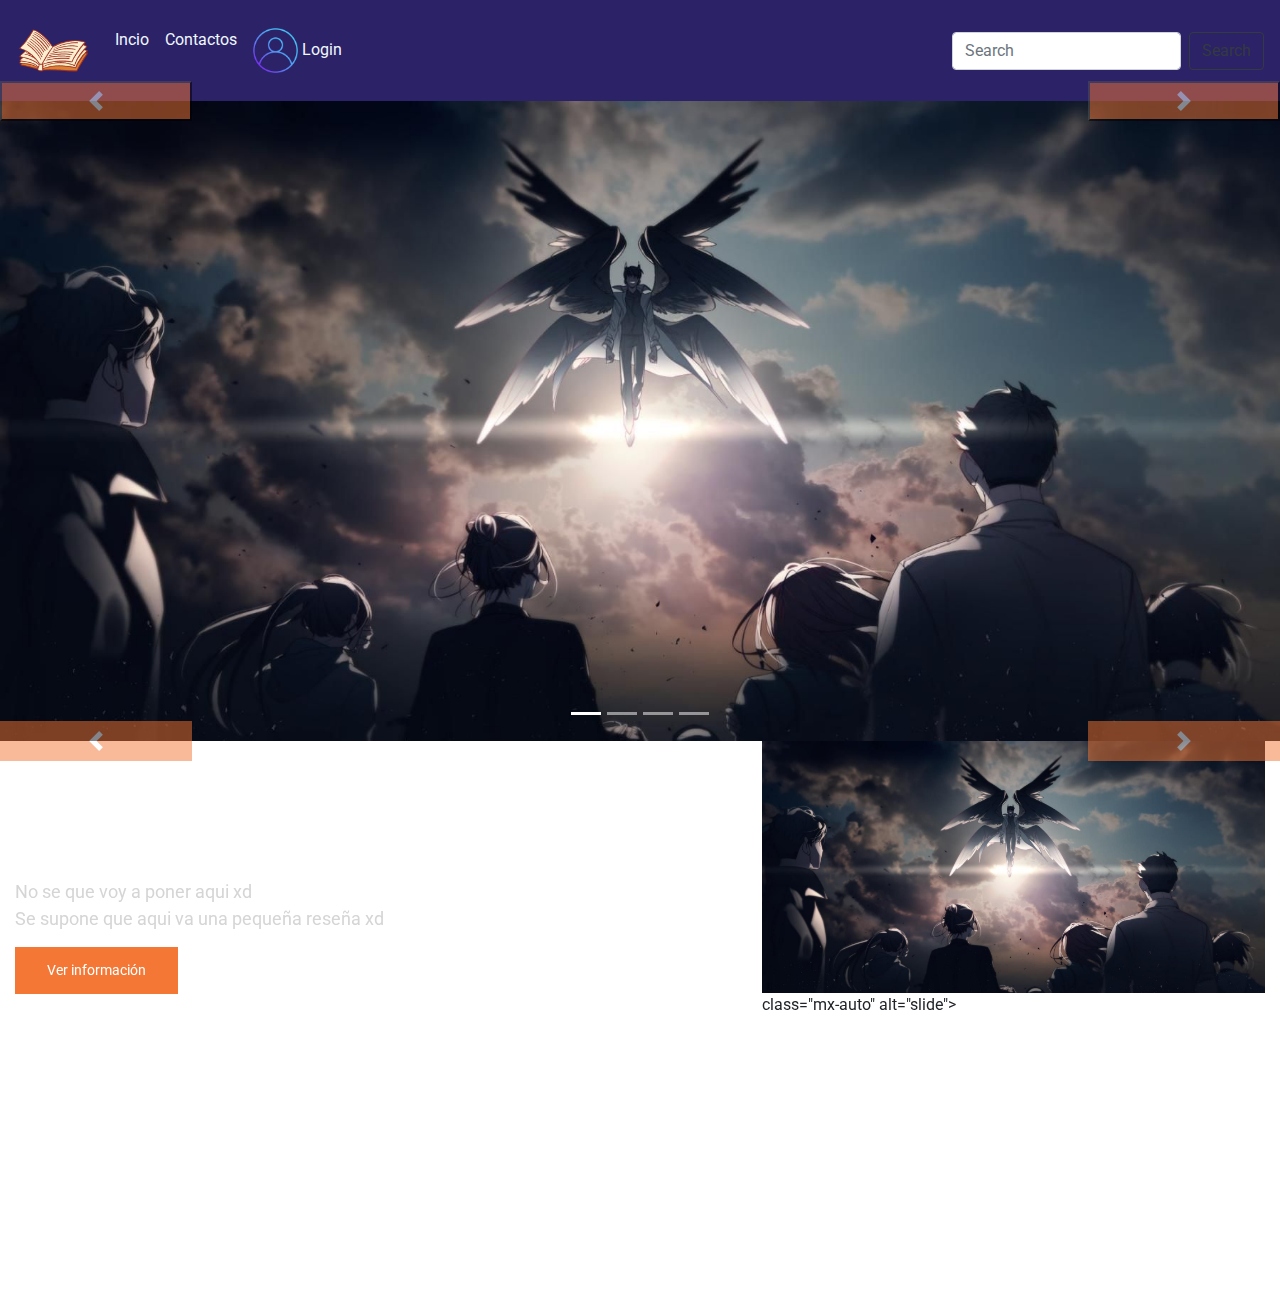
==== index.html @ 4654312c "primera version" ====
<!DOCTYPE html>
<html lang="en">

<head>
    <meta charset="UTF-8">
    <meta name="viewport" content="width=device-width, initial-scale=1.0">
    <title>Inicio</title>
    <link rel="stylesheet" href="https://cdn.jsdelivr.net/npm/bootstrap@4.6.2/dist/css/bootstrap.min.css"
        integrity="sha384-xOolHFLEh07PJGoPkLv1IbcEPTNtaed2xpHsD9ESMhqIYd0nLMwNLD69Npy4HI+N" crossorigin="anonymous">
    <link rel="stylesheet" href="../css/styles.css">
    <link href="//maxcdn.bootstrapcdn.com/bootstrap/4.1.1/css/bootstrap.min.css" rel="stylesheet" id="bootstrap-css">
    <script src="//maxcdn.bootstrapcdn.com/bootstrap/4.1.1/js/bootstrap.min.js"></script>
    <script src="//cdnjs.cloudflare.com/ajax/libs/jquery/3.2.1/jquery.min.js"></script>
    <!------ Include the above in your HEAD tag ---------->

    <link href="//maxcdn.bootstrapcdn.com/bootstrap/4.0.0/css/bootstrap.min.css" rel="stylesheet" id="bootstrap-css">
    <script src="//maxcdn.bootstrapcdn.com/bootstrap/4.0.0/js/bootstrap.min.js"></script>
    <script src="//code.jquery.com/jquery-1.11.1.min.js"></script>
    <!------ Include the above in your HEAD tag ---------->

    <link href="https://raw.githubusercontent.com/daneden/animate.css/master/animate.css" rel="stylesheet">

    <link href="https://raw.githubusercontent.com/daneden/animate.css/master/animate.css" rel="stylesheet">
</head>

<body>
    <!--Barra de navegacion -->
    <header>
        <nav class="navbar navbar-expand-lg navbar-lignt">
            <a class="navbar-brand" href="./index.html">
                <img height="75" src="./imagenes/logo.png" alt="">
            </a>
            <button class="navbar-toggler" type="button" data-toggle="collapse" data-target="#navbarSupportedContent"
                aria-controls="navbarSupportedContent" aria-expanded="false" aria-label="Toggle navigation">
                <span class="navbar-toggler-icon"></span>
            </button>
            <div class="collapse navbar-collapse" id="navbarSupportedContent">
                <ul class="navbar-nav mr-auto">
                    <li class="nav-item active">
                        <a class="nav-link" href="./index.html">Incio<span class="sr-only">(current)</span></a>
                    </li>
                    <li class="nav-item">
                        <a class="nav-link" href="./vistas/contactus.html">Contactos</a>
                    </li>
                    <li class="nav-item">
                        <a class="nav-link" href="./vistas/signin.html">
                            <img height="45" src="./imagenes/login.png" alt="">
                            Login
                        </a>
                    </li>
                </ul>
                <form class="form-inline my-2 my-lg-0">
                    <input class="form-control mr-sm-2" type="search" placeholder="Search" aria-label="Search">
                    <button class="btn btn-outline-dark my-2 my-sm-0" type="submit">Search</button>
                </form>
            </div>
        </nav>
    </header>

    <div class="banner">
        <!-- Carrusel de Novelas-->
        <div id="carouselExampleIndicators" class="carousel slide" data-ride="carousel">
            <ol class="carousel-indicators">
                <li data-target="#carouselExampleIndicators" data-slide-to="0" class="active"></li>
                <li data-target="#carouselExampleIndicators" data-slide-to="1"></li>
                <li data-target="#carouselExampleIndicators" data-slide-to="2"></li>
                <li data-target="#carouselExampleIndicators" data-slide-to="3"></li>
            </ol>
            <div class="carousel-inner">
                <div class="carousel-item active">
                    <img src="./imagenes/LO.jpg" class="d-block w-100" alt="...">
                </div>
                <div class="carousel-item">
                    <img src="./imagenes/ORV.jpg" class="d-block w-100" alt="...">
                </div>
                <div class="carousel-item">
                    <img src="./imagenes/CSSS.jpg" class="d-block w-100" alt="...">
                </div>
                <div class="carousel-item">
                    <img src="./imagenes/ReturnMH.png" class="d-block w-100" alt="...">
                </div>
            </div>
            <button class="carousel-control-prev" type="button" data-target="#carouselExampleIndicators"
                data-slide="prev">
                <span class="carousel-control-prev-icon" aria-hidden="true"></span>
                <span class="sr-only">Previous</span>
            </button>
            <button class="carousel-control-next" type="button" data-target="#carouselExampleIndicators"
                data-slide="next">
                <span class="carousel-control-next-icon" aria-hidden="true"></span>
                <span class="sr-only">Next</span>
            </button>
        </div>

    </div>
    <div id="myCarousel" class="carousel slide carousel-fade" data-ride="carousel">
        <div class="carousel-inner">
            <div class="carousel-item active">
                <div class="mask flex-center">
                    <div class="container">
                        <div class="row align-items-center">
                            <div class="col-md-7 col-12 order-md-1 order-2">
                                <h4>OVR <br>
                                    awesome product</h4>
                                <p>No se que voy a poner aqui xd <br>
                                    Se supone que aqui va una pequeña reseña xd</p>
                                <a href="./vistas/infoLib.html">Ver información</a>
                            </div>
                            <div class="col-md-5 col-12 order-md-2 order-1"><img src="../imagenes/LO.jpg">
                                    class="mx-auto" alt="slide"></div>
                        </div>
                    </div>
                </div>
            </div>
            <div class="carousel-item">
                <div class="mask flex-center">
                    <div class="container">
                        <div class="row align-items-center">
                            <div class="col-md-7 col-12 order-md-1 order-2">
                                <h4>Present your <br>
                                    awesome product</h4>
                                <p>Lorem ipsum dolor sit amet. Reprehenderit, qui blanditiis quidem rerum <br>
                                    necessitatibus praesentium voluptatum deleniti atque corrupti.</p>
                                <a href="#">BUY NOW</a>
                            </div>
                            <div class="col-md-5 col-12 order-md-2 order-1"><img src="https://i.imgur.com/duWgXRs.png"
                                    class="mx-auto" alt="slide"></div>
                        </div>
                    </div>
                </div>
            </div>
            <div class="carousel-item">
                <div class="mask flex-center">
                    <div class="container">
                        <div class="row align-items-center">
                            <div class="col-md-7 col-12 order-md-1 order-2">
                                <h4>Present your <br>
                                    awesome product</h4>
                                <p>Lorem ipsum dolor sit amet. Reprehenderit, qui blanditiis quidem rerum <br>
                                    necessitatibus praesentium voluptatum deleniti atque corrupti.</p>
                                <a href="#">BUY NOW</a>
                            </div>
                            <div class="col-md-5 col-12 order-md-2 order-1"><img src="https://i.imgur.com/DGkR4OQ.png"
                                    class="mx-auto" alt="slide"></div>
                        </div>
                    </div>
                </div>
            </div>
        </div>
        <a class="carousel-control-prev" href="#myCarousel" role="button" data-slide="prev"> <span
                class="carousel-control-prev-icon" aria-hidden="true"></span> <span class="sr-only">Previous</span> </a>
        <a class="carousel-control-next" href="#myCarousel" role="button" data-slide="next"> <span
                class="carousel-control-next-icon" aria-hidden="true"></span> <span class="sr-only">Next</span> </a>
    </div>
    <!--slide end-->
</body>

</html>
---- css/styles.css ----
@import url('https://fonts.googleapis.com/css2?family=Tangerine|Roboto|Roboto+Condensed');

body {
    font-family: 'Roboto', sans-serif;
    background-color: rgb(21, 22, 74);
    text-align: justify;
    color: rgb(0, 0, 0);
}

.columna {
    background-color: rgb(230, 180, 213);
    padding: 20px;
    margin-top: 20px;
}

h3 {
    padding-top: 10px;
    font-family: 'Tangerine', serif;
    font-size: 50px;
    align-content: center;
}

.columna img {
    width: 100%;
    height: 250px;
    align-content: center;
}

.curso_columna {
    padding: 20px 20px 20px 20px;
}

.curso_columna img {
    width: 100%;
    height: 300px;
    align-content: center;
}

nav {
    background-color: #2c2267;
}

.nav-link {
    color: aliceblue;
}

.info_curso {
    position: absolute;
    width: 50%;
    height: 100%;
    top: 0;
    left: 15px;
    color: rgb(255, 255, 255);
    background: rgba(0, 0, 0, 0.5);
    margin-top: 20px;
    margin-right: 20px;
}

#myCarousel .carousel-item .mask {
    position: absolute;
    top: 0;
    left: 0;
    height: 100%;
    width: 100%;
    background-attachment: fixed;
}

#myCarousel h4 {
    font-size: 50px;
    margin-bottom: 15px;
    color: #FFF;
    line-height: 100%;
    letter-spacing: 0.5px;
    font-weight: 600;
}

#myCarousel p {
    font-size: 18px;
    margin-bottom: 15px;
    color: #d5d5d5;
}

#myCarousel .carousel-item a {
    background: #F47735;
    font-size: 14px;
    color: #FFF;
    padding: 13px 32px;
    display: inline-block;
}

#myCarousel .carousel-item a:hover {
    background: #394fa2;
    text-decoration: none;
}

#myCarousel .carousel-item h4 {
    -webkit-animation-name: fadeInLeft;
    animation-name: fadeInLeft;
}

#myCarousel .carousel-item p {
    -webkit-animation-name: slideInRight;
    animation-name: slideInRight;
}

#myCarousel .carousel-item a {
    -webkit-animation-name: fadeInUp;
    animation-name: fadeInUp;
}

#myCarousel .carousel-item .mask img {
    -webkit-animation-name: slideInRight;
    animation-name: slideInRight;
    display: block;
    height: auto;
    max-width: 100%;
}

#myCarousel h4,
#myCarousel p,
#myCarousel a,
#myCarousel .carousel-item .mask img {
    -webkit-animation-duration: 1s;
    animation-duration: 1.2s;
    -webkit-animation-fill-mode: both;
    animation-fill-mode: both;
}

#myCarousel .container {
    max-width: 1430px;
}

#myCarousel .carousel-item {
    height: 100%;
    min-height: 550px;
}

#myCarousel {
    position: relative;
    z-index: 1;
    background: url(https://i.imgur.com/6axE29k.jpg) center center no-repeat;
    background-size: cover;
}

.carousel-control-next,
.carousel-control-prev {
    height: 40px;
    width: 40px;
    padding: 12px;
    top: 50%;
    bottom: auto;
    transform: translateY(-50%);
    background-color: #f47735;
}


.carousel-item {
    position: relative;
    display: none;
    -webkit-box-align: center;
    -ms-flex-align: center;
    align-items: center;
    width: 100%;
    transition: -webkit-transform .6s ease;
    transition: transform .6s ease;
    transition: transform .6s ease, -webkit-transform .6s ease;
    -webkit-backface-visibility: hidden;
    backface-visibility: hidden;
    -webkit-perspective: 1000px;
    perspective: 1000px;
}

.carousel-fade .carousel-item {
    opacity: 0;
    -webkit-transition-duration: .6s;
    transition-duration: .6s;
    -webkit-transition-property: opacity;
    transition-property: opacity
}

.carousel-fade .carousel-item-next.carousel-item-left,
.carousel-fade .carousel-item-prev.carousel-item-right,
.carousel-fade .carousel-item.active {
    opacity: 1
}

.carousel-fade .carousel-item-left.active,
.carousel-fade .carousel-item-right.active {
    opacity: 0
}

.carousel-fade .carousel-item-left.active,
.carousel-fade .carousel-item-next,
.carousel-fade .carousel-item-prev,
.carousel-fade .carousel-item-prev.active,
.carousel-fade .carousel-item.active {
    -webkit-transform: translateX(0);
    -ms-transform: translateX(0);
    transform: translateX(0)
}

@supports (transform-style:preserve-3d) {

    .carousel-fade .carousel-item-left.active,
    .carousel-fade .carousel-item-next,
    .carousel-fade .carousel-item-prev,
    .carousel-fade .carousel-item-prev.active,
    .carousel-fade .carousel-item.active {
        -webkit-transform: translate3d(0, 0, 0);
        transform: translate3d(0, 0, 0)
    }
}

.carousel-fade .carousel-item-left.active,
.carousel-fade .carousel-item-next,
.carousel-fade .carousel-item-prev,
.carousel-fade .carousel-item-prev.active,
.carousel-fade .carousel-item.active {
    -webkit-transform: translate3d(0, 0, 0);
    transform: translate3d(0, 0, 0);
}



@-webkit-keyframes fadeInLeft {
    from {
        opacity: 0;
        -webkit-transform: translate3d(-100%, 0, 0);
        transform: translate3d(-100%, 0, 0);
    }

    to {
        opacity: 1;
        -webkit-transform: translate3d(0, 0, 0);
        transform: translate3d(0, 0, 0);
    }
}

@keyframes fadeInLeft {
    from {
        opacity: 0;
        -webkit-transform: translate3d(-100%, 0, 0);
        transform: translate3d(-100%, 0, 0);
    }

    to {
        opacity: 1;
        -webkit-transform: translate3d(0, 0, 0);
        transform: translate3d(0, 0, 0);
    }
}

.fadeInLeft {
    -webkit-animation-name: fadeInLeft;
    animation-name: fadeInLeft;
}

@-webkit-keyframes fadeInUp {
    from {
        opacity: 0;
        -webkit-transform: translate3d(0, 100%, 0);
        transform: translate3d(0, 100%, 0);
    }

    to {
        opacity: 1;
        -webkit-transform: translate3d(0, 0, 0);
        transform: translate3d(0, 0, 0);
    }
}

@keyframes fadeInUp {
    from {
        opacity: 0;
        -webkit-transform: translate3d(0, 100%, 0);
        transform: translate3d(0, 100%, 0);
    }

    to {
        opacity: 1;
        -webkit-transform: translate3d(0, 0, 0);
        transform: translate3d(0, 0, 0);
    }
}

.fadeInUp {
    -webkit-animation-name: fadeInUp;
    animation-name: fadeInUp;
}

@-webkit-keyframes slideInRight {
    from {
        -webkit-transform: translate3d(100%, 0, 0);
        transform: translate3d(100%, 0, 0);
        visibility: visible;
    }

    to {
        -webkit-transform: translate3d(0, 0, 0);
        transform: translate3d(0, 0, 0);
    }
}

@keyframes slideInRight {
    from {
        -webkit-transform: translate3d(100%, 0, 0);
        transform: translate3d(100%, 0, 0);
        visibility: visible;
    }

    to {
        -webkit-transform: translate3d(0, 0, 0);
        transform: translate3d(0, 0, 0);
    }
}

.slideInRight {
    -webkit-animation-name: slideInRight;
    animation-name: slideInRight;
}
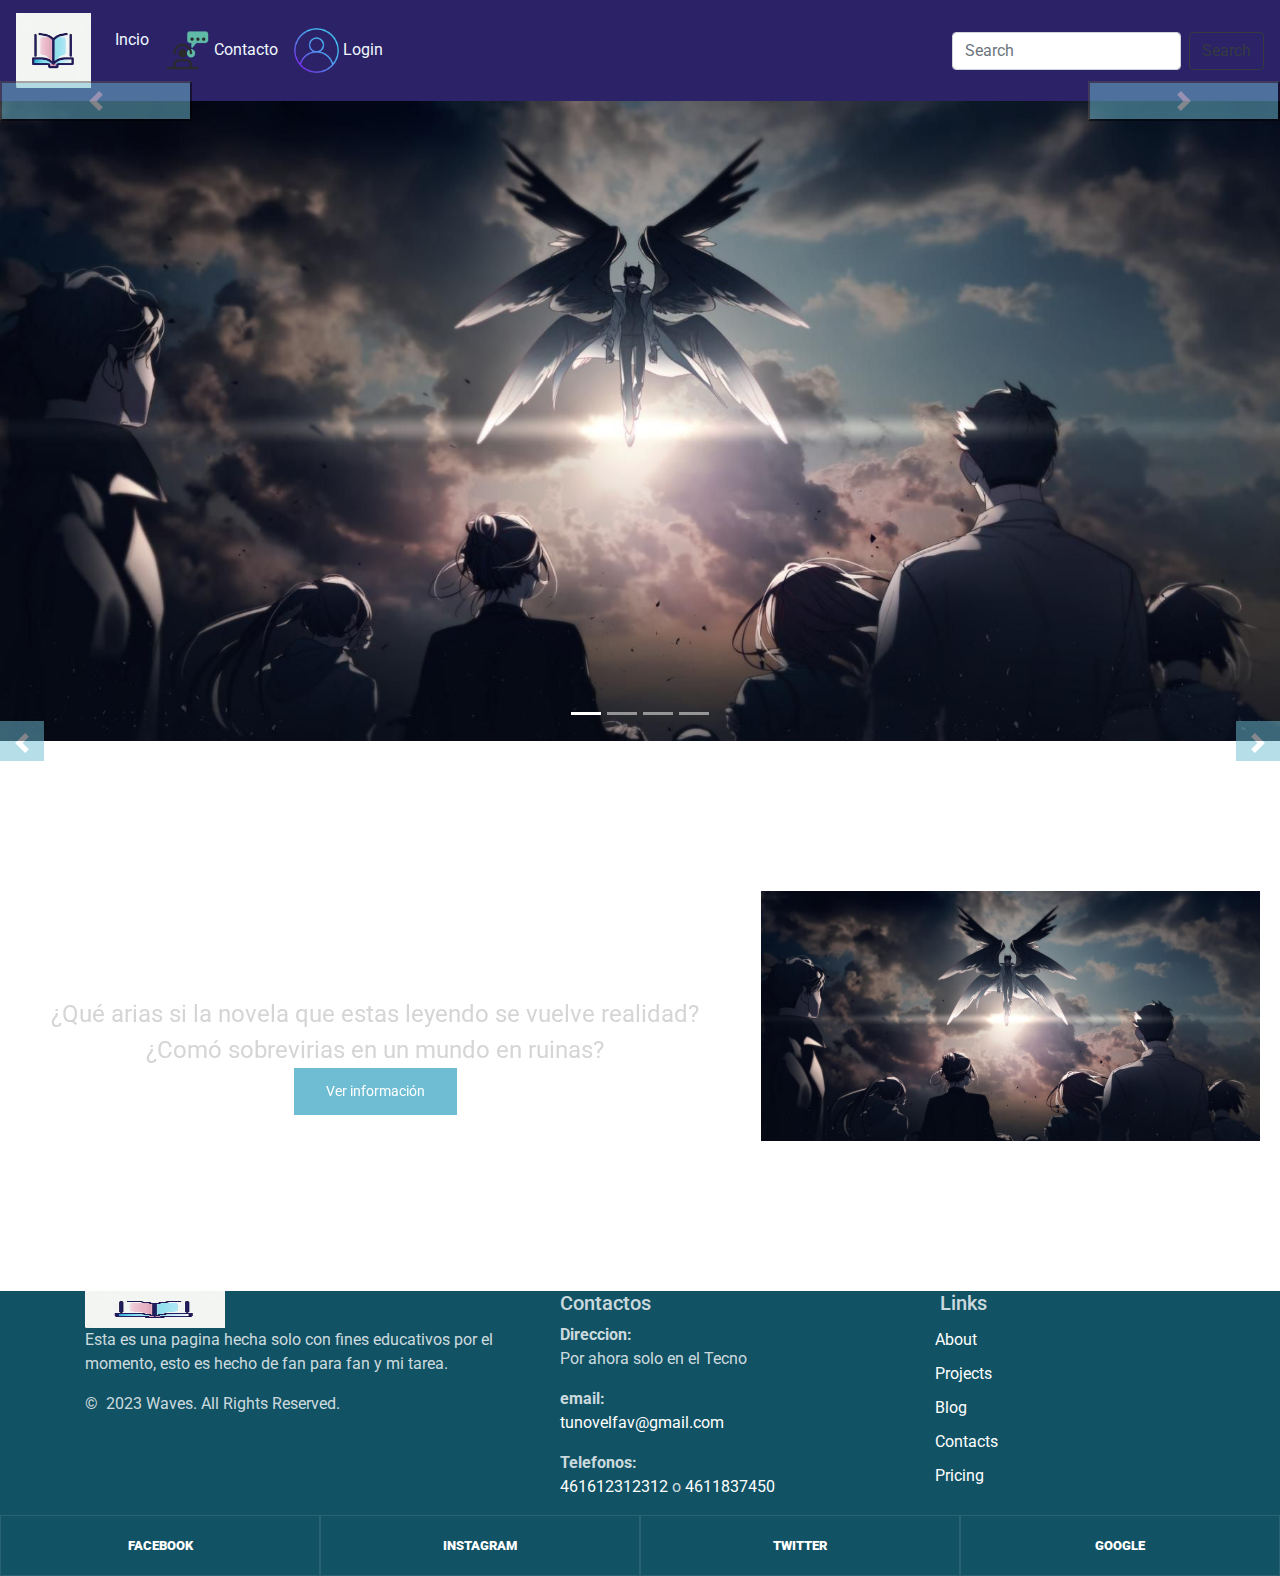
==== commit c091219f: "version2" ====
--- a/index.html
+++ b/index.html
@@ -28,7 +28,7 @@
     <header>
         <nav class="navbar navbar-expand-lg navbar-lignt">
             <a class="navbar-brand" href="./index.html">
-                <img height="75" src="./imagenes/logo.png" alt="">
+                <img height="75" src="./imagenes/logo.jpeg" alt="">
             </a>
             <button class="navbar-toggler" type="button" data-toggle="collapse" data-target="#navbarSupportedContent"
                 aria-controls="navbarSupportedContent" aria-expanded="false" aria-label="Toggle navigation">
@@ -40,7 +40,10 @@
                         <a class="nav-link" href="./index.html">Incio<span class="sr-only">(current)</span></a>
                     </li>
                     <li class="nav-item">
-                        <a class="nav-link" href="./vistas/contactus.html">Contactos</a>
+                        <a class="nav-link" href="./vistas/contactus.html">
+                            <img height="45" src="./imagenes/contacto.png" alt="">
+                            Contacto
+                        </a>
                     </li>
                     <li class="nav-item">
                         <a class="nav-link" href="./vistas/signin.html">
@@ -101,12 +104,12 @@
                         <div class="row align-items-center">
                             <div class="col-md-7 col-12 order-md-1 order-2">
                                 <h4>OVR <br>
-                                    awesome product</h4>
-                                <p>No se que voy a poner aqui xd <br>
-                                    Se supone que aqui va una pequeña reseña xd</p>
+                                    Lector Omnisciente</h4>
+                                <p>¿Qué arias si la novela que estas leyendo se vuelve realidad?<br>
+                                    ¿Comó sobrevirias en un mundo en ruinas?</p>
                                 <a href="./vistas/infoLib.html">Ver información</a>
                             </div>
-                            <div class="col-md-5 col-12 order-md-2 order-1"><img src="../imagenes/LO.jpg">
+                            <div class="col-md-5 col-12 order-md-2 order-1"><img src="../imagenes/LO.jpg"
                                     class="mx-auto" alt="slide"></div>
                         </div>
                     </div>
@@ -117,13 +120,13 @@
                     <div class="container">
                         <div class="row align-items-center">
                             <div class="col-md-7 col-12 order-md-1 order-2">
-                                <h4>Present your <br>
-                                    awesome product</h4>
-                                <p>Lorem ipsum dolor sit amet. Reprehenderit, qui blanditiis quidem rerum <br>
-                                    necessitatibus praesentium voluptatum deleniti atque corrupti.</p>
+                                <h4>TCF <br>
+                                    La basura de la familia del conde</h4>
+                                <p>¿Qué harias si despertaras como un personaje basura? <br>
+                                    ¿Como sobrevivirias sin involucrarte?</p>
                                 <a href="#">BUY NOW</a>
                             </div>
-                            <div class="col-md-5 col-12 order-md-2 order-1"><img src="https://i.imgur.com/duWgXRs.png"
+                            <div class="col-md-5 col-12 order-md-2 order-1"><img src="./imagenes/TCF.jpeg"
                                     class="mx-auto" alt="slide"></div>
                         </div>
                     </div>
@@ -134,13 +137,14 @@
                     <div class="container">
                         <div class="row align-items-center">
                             <div class="col-md-7 col-12 order-md-1 order-2">
-                                <h4>Present your <br>
-                                    awesome product</h4>
-                                <p>Lorem ipsum dolor sit amet. Reprehenderit, qui blanditiis quidem rerum <br>
-                                    necessitatibus praesentium voluptatum deleniti atque corrupti.</p>
+                                <h4>RMH <br>
+                                    El Retorno del Monte Hua</h4>
+                                <p>¿Que harias si despertaras y ves que tu hogar que una vez existio ahora no existe?
+                                    <br>
+                                    Todo por lo que luchaste, no valio la pena y es tu responsabilidad</p>
                                 <a href="#">BUY NOW</a>
                             </div>
-                            <div class="col-md-5 col-12 order-md-2 order-1"><img src="https://i.imgur.com/DGkR4OQ.png"
+                            <div class="col-md-5 col-12 order-md-2 order-1"><img src="./imagenes/ReturnMH.png"
                                     class="mx-auto" alt="slide"></div>
                         </div>
                     </div>
@@ -153,6 +157,62 @@
                 class="carousel-control-next-icon" aria-hidden="true"></span> <span class="sr-only">Next</span> </a>
     </div>
     <!--slide end-->
+
+    <!--Footwe-->
+    <footer class="section footer-classic context-dark bg-image" style="background: #115264;">
+        <div class="container">
+            <div class="row row-30">
+                <div class="col-md-4 col-xl-5">
+                    <div class="pr-xl-4"><a class="brand" href="../index.html"><img class="brand-logo-light"
+                                src="images/agency/logo-inverse-140x37.png" alt="" width="140" height="37"
+                                srcset="../imagenes/logo.jpeg"></a>
+                        <p>Esta es una pagina hecha solo con fines educativos por el momento,
+                            esto es hecho de fan para fan y mi tarea.</p>
+                        <!-- Rights-->
+                        <p class="rights"><span>©  </span><span
+                                class="copyright-year">2023</span><span> </span><span>Waves</span><span>. </span><span>All
+                                Rights Reserved.</span></p>
+                    </div>
+                </div>
+                <div class="col-md-4">
+                    <h5>Contactos</h5>
+                    <dl class="contact-list">
+                        <dt>Direccion:</dt>
+                        <dd>Por ahora solo en el Tecno</dd>
+                    </dl>
+                    <dl class="contact-list">
+                        <dt>email:</dt>
+                        <dd><a href="mailto:#">tunovelfav@gmail.com</a></dd>
+                    </dl>
+                    <dl class="contact-list">
+                        <dt>Telefonos:</dt>
+                        <dd><a href="tel:#">461612312312</a> <span>o</span> <a href="tel:#">4611837450</a>
+                        </dd>
+                    </dl>
+                </div>
+                <div class="col-md-4 col-xl-3">
+                    <h5>Links</h5>
+                    <ul class="nav-list">
+                        <li><a href="#">About</a></li>
+                        <li><a href="#">Projects</a></li>
+                        <li><a href="#">Blog</a></li>
+                        <li><a href="../vistas/contactus.html">Contacts</a></li>
+                        <li><a href="#">Pricing</a></li>
+                    </ul>
+                </div>
+            </div>
+        </div>
+        <div class="row no-gutters social-container">
+            <div class="col"><a class="social-inner" href="#"><span
+                        class="icon mdi mdi-facebook"></span><span>Facebook</span></a></div>
+            <div class="col"><a class="social-inner" href="#"><span
+                        class="icon mdi mdi-instagram"></span><span>instagram</span></a></div>
+            <div class="col"><a class="social-inner" href="#"><span
+                        class="icon mdi mdi-twitter"></span><span>twitter</span></a></div>
+            <div class="col"><a class="social-inner" href="#"><span
+                        class="icon mdi mdi-youtube-play"></span><span>google</span></a></div>
+        </div>
+    </footer>
 </body>
 
 </html>--- a/css/styles.css
+++ b/css/styles.css
@@ -55,6 +55,10 @@
     margin-top: 20px;
     margin-right: 20px;
 }
+#myCarousel .carousel-item .mask .container {
+    padding: 20px; 
+    text-align: center; 
+}
 
 #myCarousel .carousel-item .mask {
     position: absolute;
@@ -63,6 +67,9 @@
     height: 100%;
     width: 100%;
     background-attachment: fixed;
+    display: flex;
+    align-items: center;
+    height: 100%;
 }
 
 #myCarousel h4 {
@@ -72,16 +79,17 @@
     line-height: 100%;
     letter-spacing: 0.5px;
     font-weight: 600;
+    font-size: 2.5rem;
 }
 
 #myCarousel p {
-    font-size: 18px;
-    margin-bottom: 15px;
+    font-size: 1.5rem;
+    margin-bottom: 20px;
     color: #d5d5d5;
 }
 
 #myCarousel .carousel-item a {
-    background: #F47735;
+    background: #6EBDD3;
     font-size: 14px;
     color: #FFF;
     padding: 13px 32px;
@@ -114,6 +122,11 @@
     display: block;
     height: auto;
     max-width: 100%;
+    width: auto;
+    max-height: 100%;
+    max-width: 100%;
+    display: block;
+    margin: 0 auto;
 }
 
 #myCarousel h4,
@@ -124,6 +137,11 @@
     animation-duration: 1.2s;
     -webkit-animation-fill-mode: both;
     animation-fill-mode: both;
+    width: auto;
+    max-height: 100%;
+    max-width: 100%;
+    display: block;
+    margin: 0 auto;
 }
 
 #myCarousel .container {
@@ -133,6 +151,10 @@
 #myCarousel .carousel-item {
     height: 100%;
     min-height: 550px;
+    position: relative;
+    
+    width: 100%;
+    max-height: 600px;
 }
 
 #myCarousel {
@@ -140,6 +162,7 @@
     z-index: 1;
     background: url(https://i.imgur.com/6axE29k.jpg) center center no-repeat;
     background-size: cover;
+    max-height: 600px;
 }
 
 .carousel-control-next,
@@ -150,7 +173,7 @@
     top: 50%;
     bottom: auto;
     transform: translateY(-50%);
-    background-color: #f47735;
+    background-color: #6EBDD3;
 }
 
 
@@ -317,4 +340,55 @@
 .slideInRight {
     -webkit-animation-name: slideInRight;
     animation-name: slideInRight;
+}
+
+
+.context-dark, .bg-gray-dark, .bg-primary {
+    color: rgba(255, 255, 255, 0.8);
+}
+
+.footer-classic a, .footer-classic a:focus, .footer-classic a:active {
+    color: #ffffff;
+}
+.nav-list li {
+    padding-top: 5px;
+    padding-bottom: 5px;
+}
+
+.nav-list li a:hover:before {
+    margin-left: 0;
+    opacity: 1;
+    visibility: visible;
+}
+
+ul, ol {
+    list-style: none;
+    padding: 0;
+    margin: 0;
+}
+
+.social-inner {
+    display: flex;
+    flex-direction: column;
+    align-items: center;
+    width: 100%;
+    padding: 23px;
+    font: 900 13px/1 "Lato", -apple-system, BlinkMacSystemFont, "Segoe UI", Roboto, "Helvetica Neue", Arial, sans-serif;
+    text-transform: uppercase;
+    color: rgba(255, 255, 255, 0.5);
+}
+.social-container .col {
+    border: 1px solid rgba(255, 255, 255, 0.1);
+}
+.nav-list li a:before {
+    content: "\f14f";
+    font: 400 21px/1 "Material Design Icons";
+    color: #4d6de6;
+    display: inline-block;
+    vertical-align: baseline;
+    margin-left: -28px;
+    margin-right: 7px;
+    opacity: 0;
+    visibility: hidden;
+    transition: .22s ease;
 }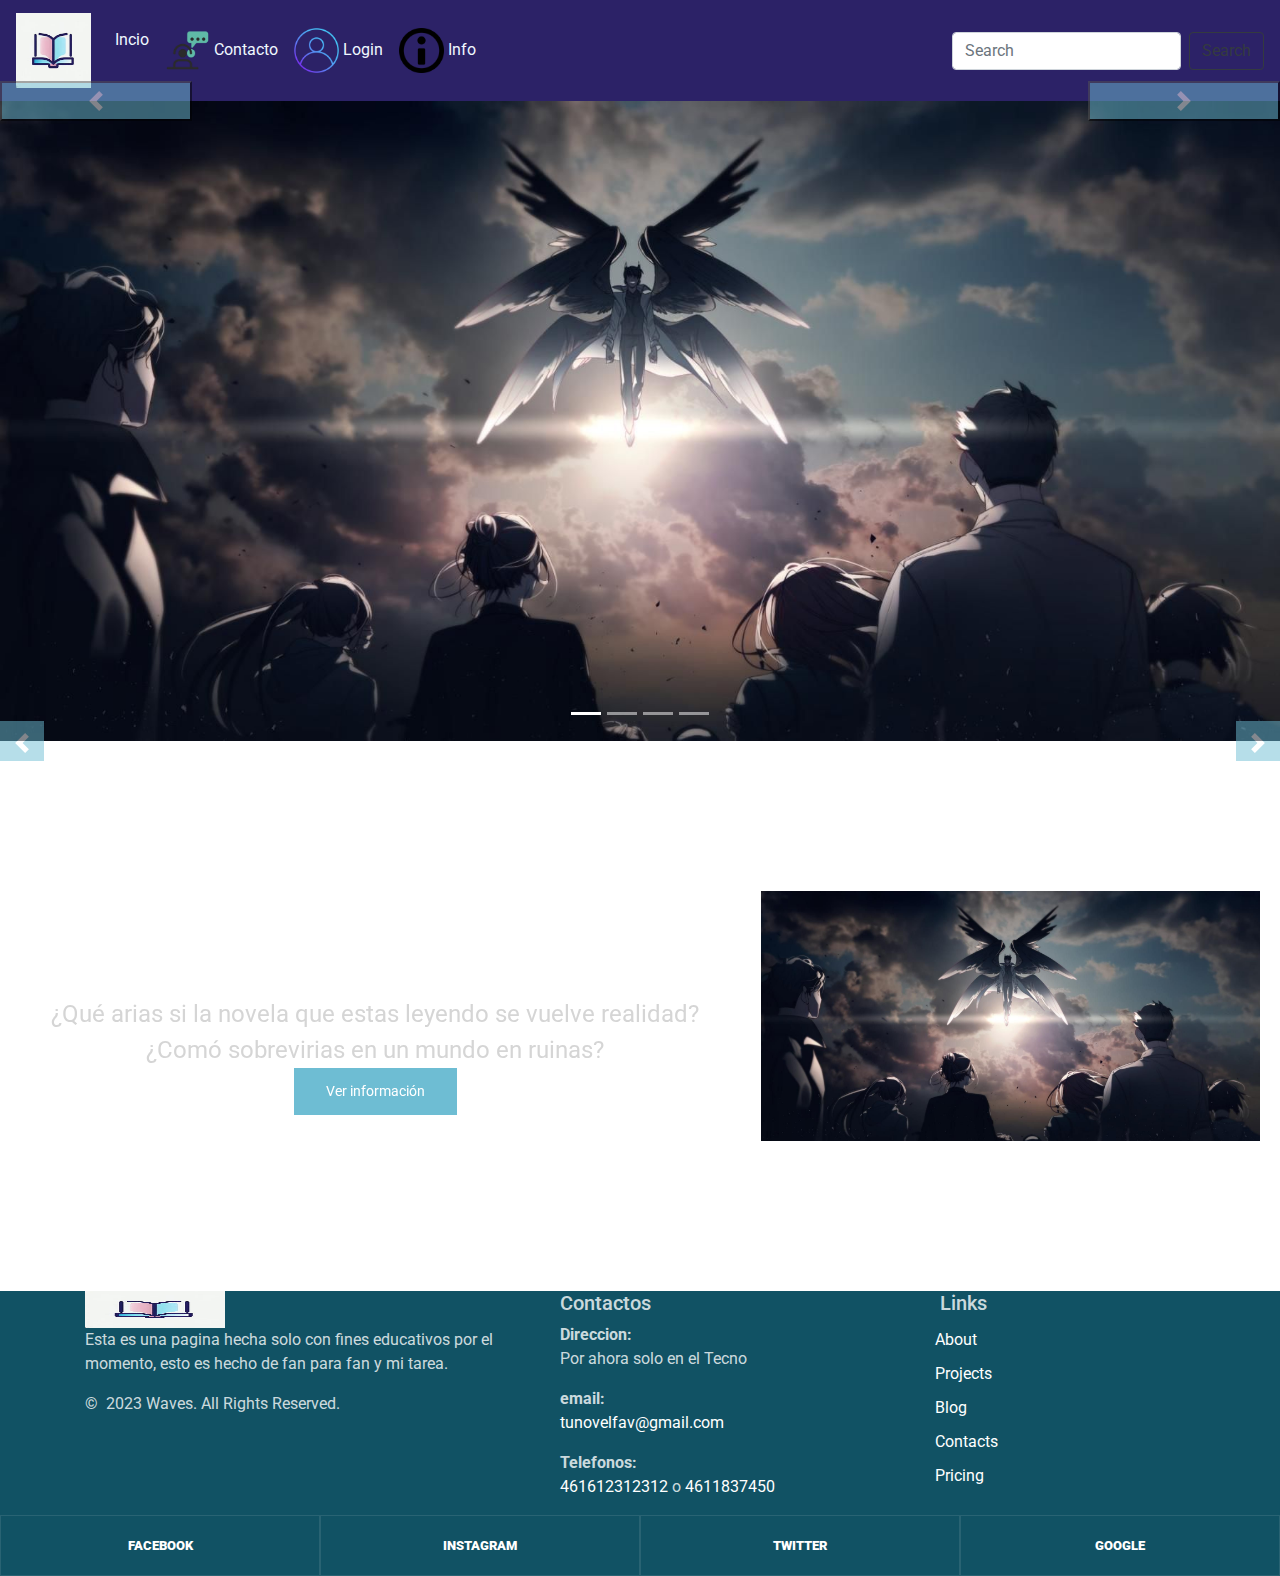
==== commit 620f5a3a: "version3" ====
--- a/index.html
+++ b/index.html
@@ -49,6 +49,12 @@
                         <a class="nav-link" href="./vistas/signin.html">
                             <img height="45" src="./imagenes/login.png" alt="">
                             Login
+                        </a>
+                    </li>
+                    <li class="nav-item">
+                        <a class="nav-link" href="./vistas/info.html">
+                            <img height="45" src="./imagenes/info.png" alt="">
+                            Info
                         </a>
                     </li>
                 </ul>
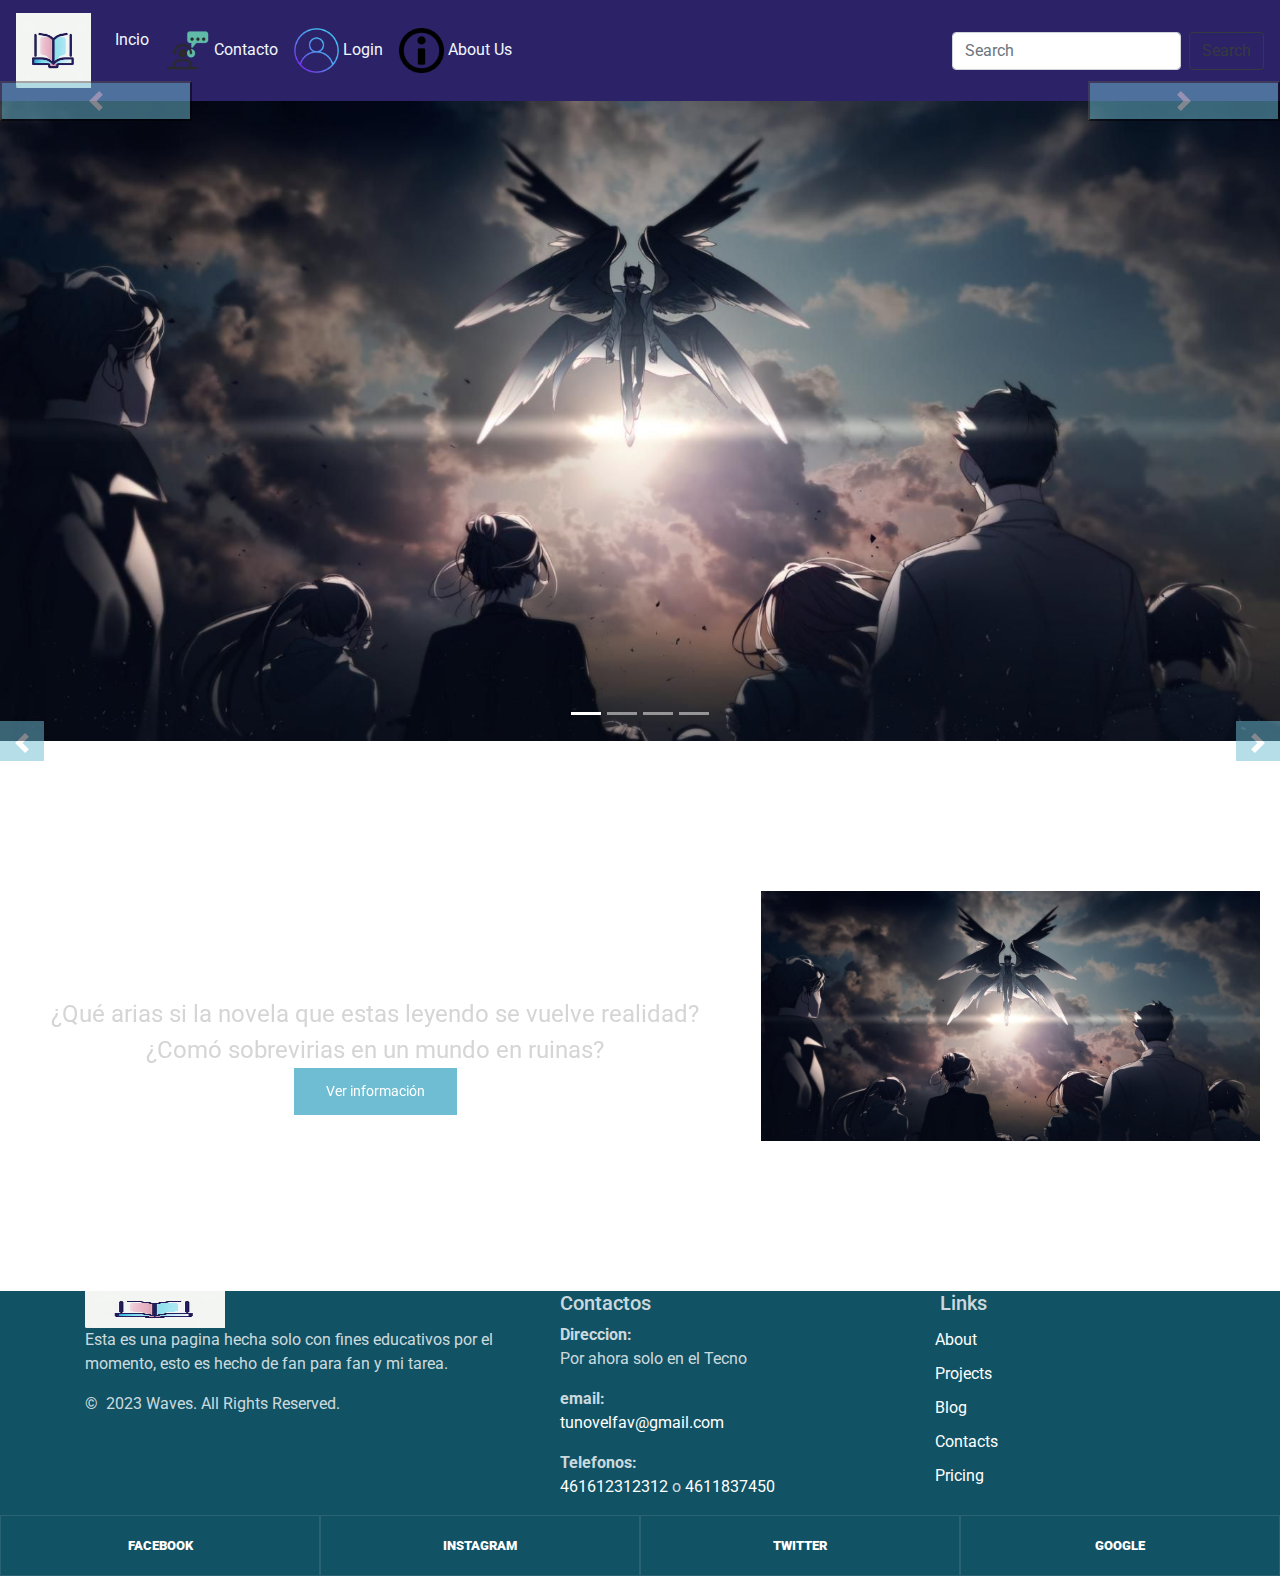
==== commit e510179a: "version5" ====
--- a/index.html
+++ b/index.html
@@ -54,7 +54,7 @@
                     <li class="nav-item">
                         <a class="nav-link" href="./vistas/info.html">
                             <img height="45" src="./imagenes/info.png" alt="">
-                            Info
+                            About Us
                         </a>
                     </li>
                 </ul>
